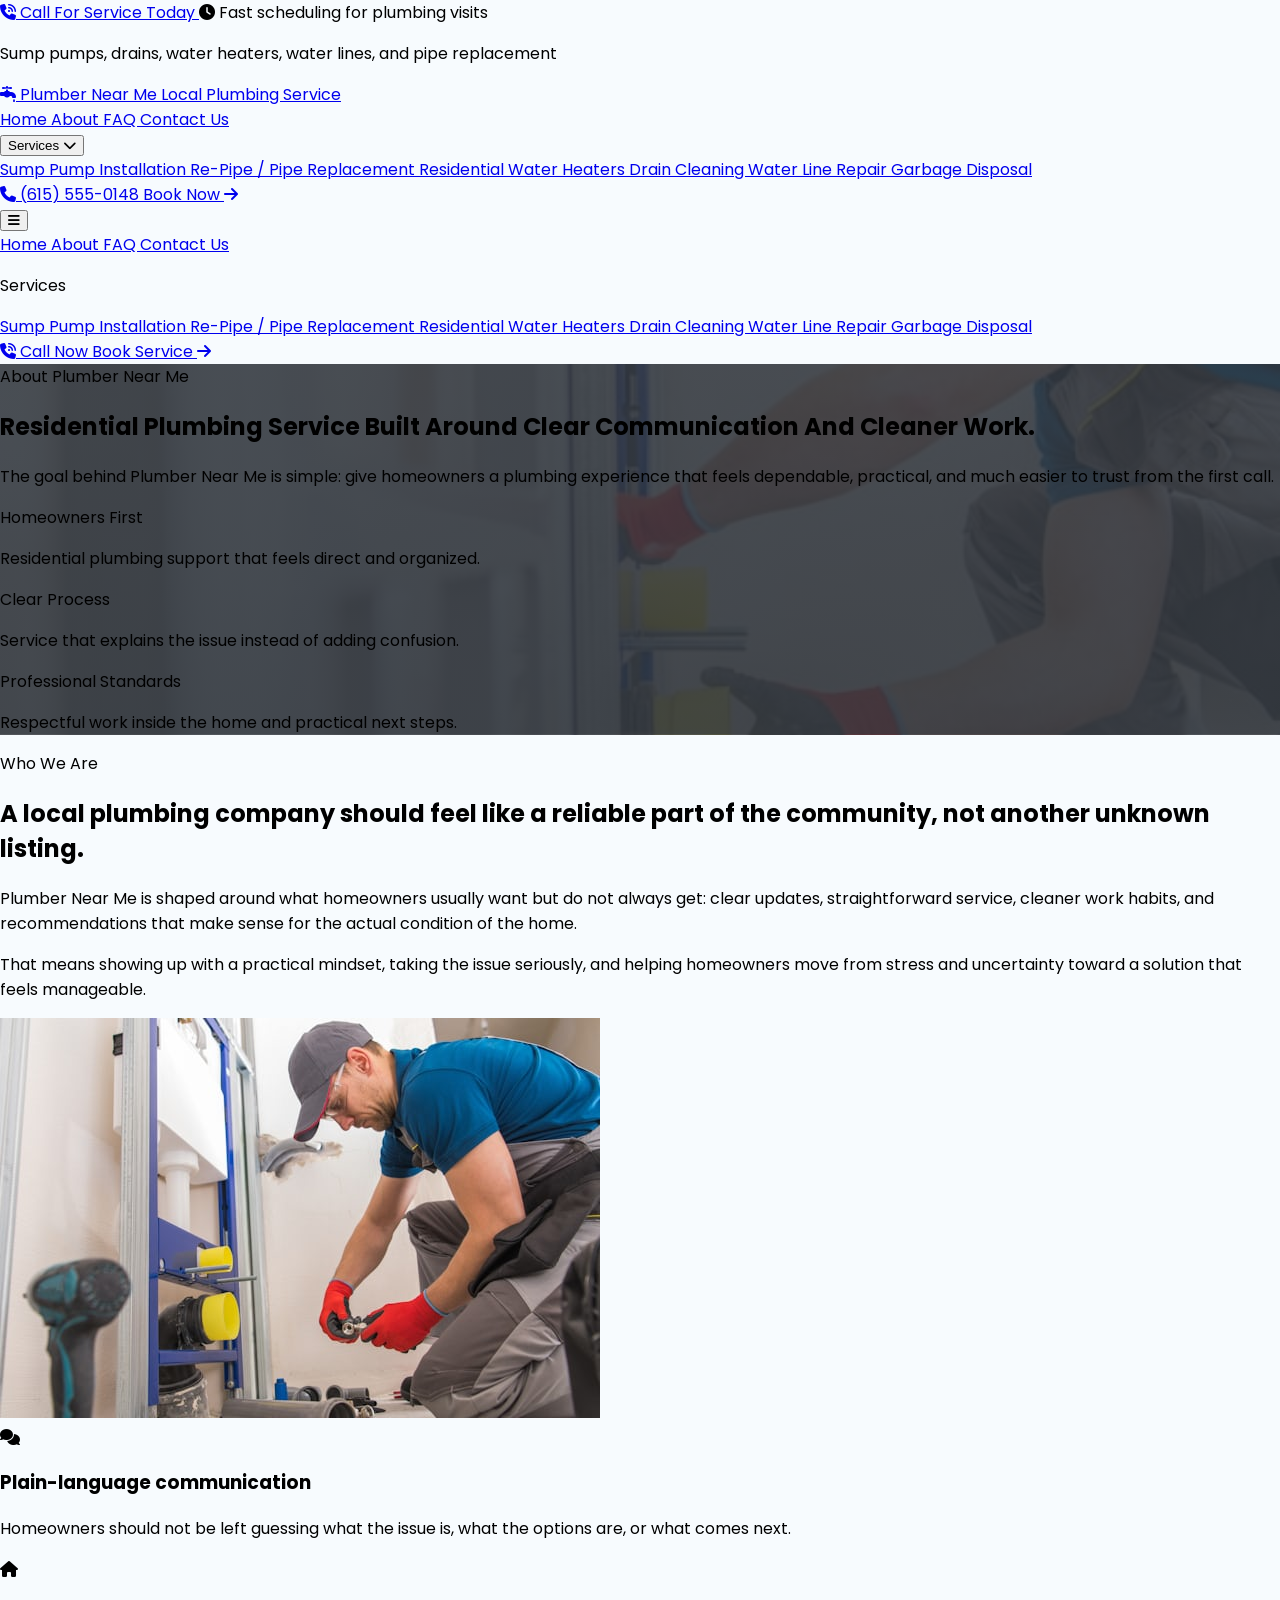
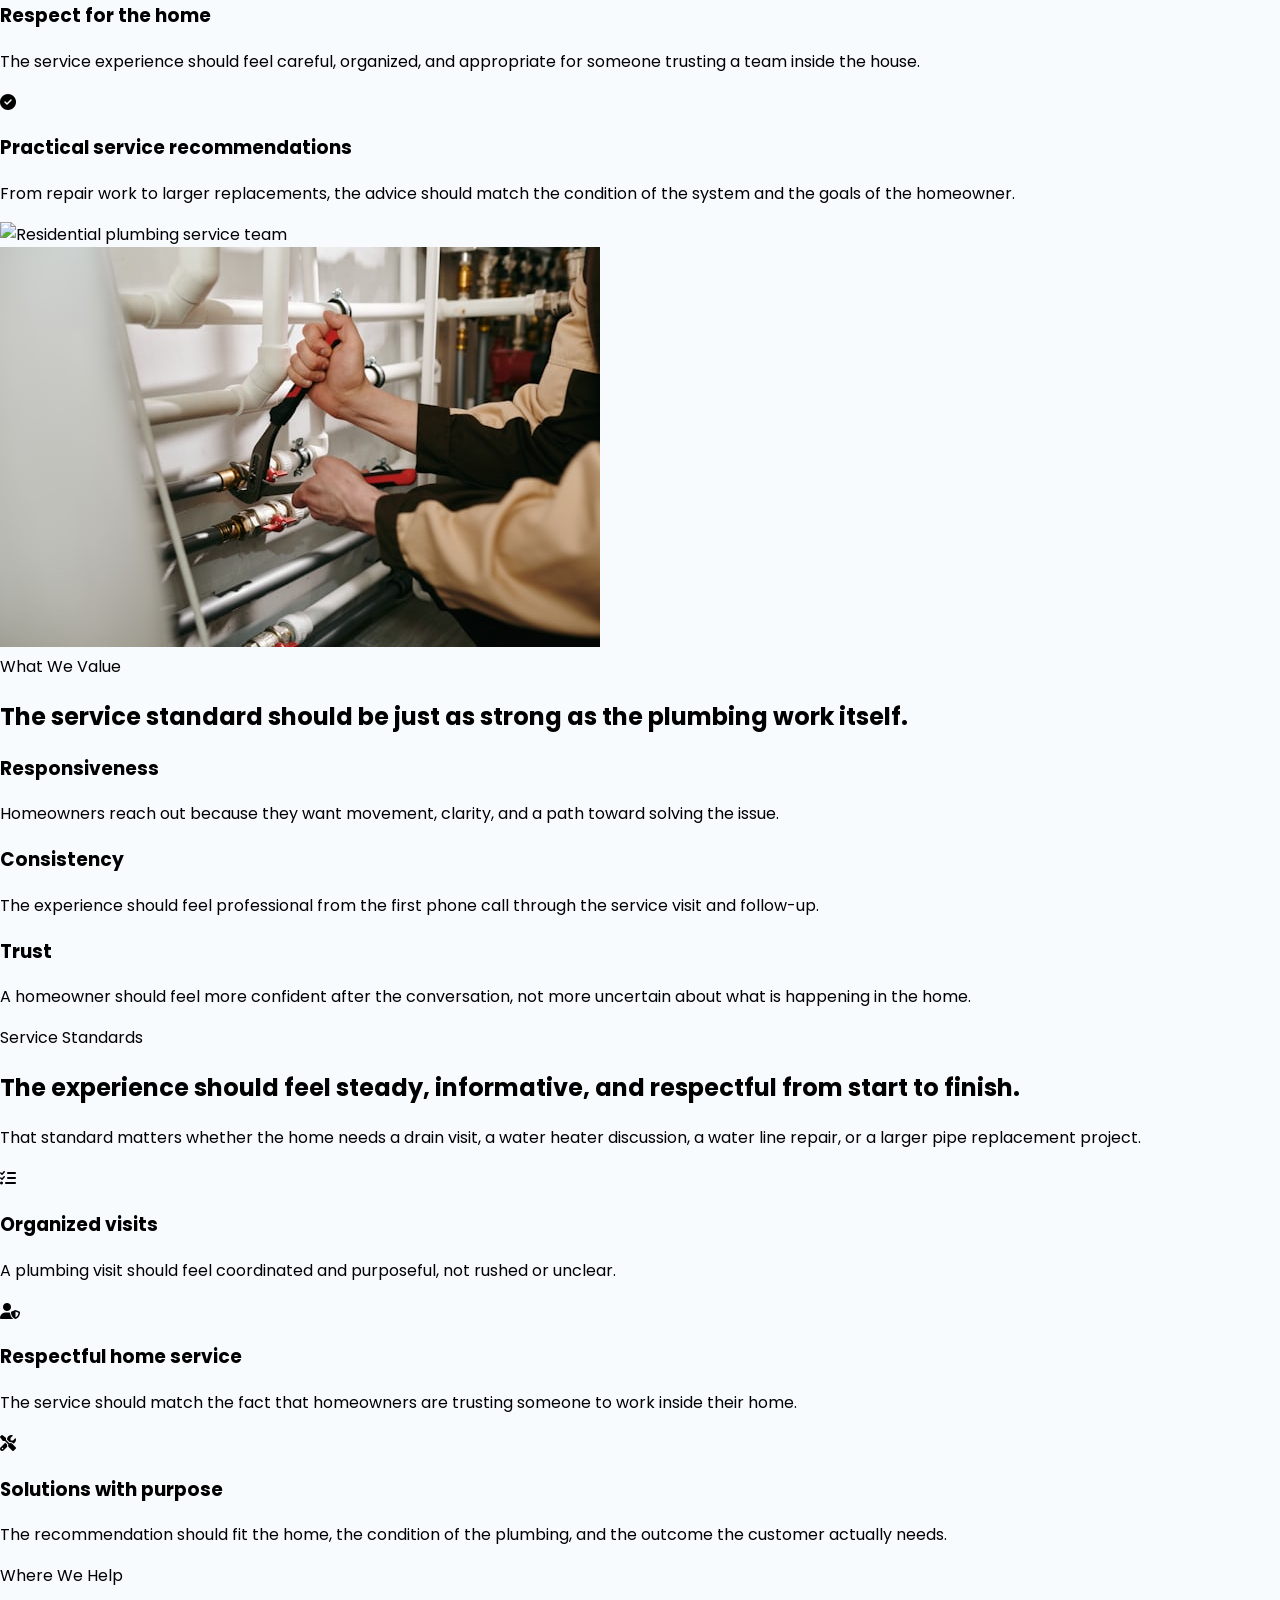
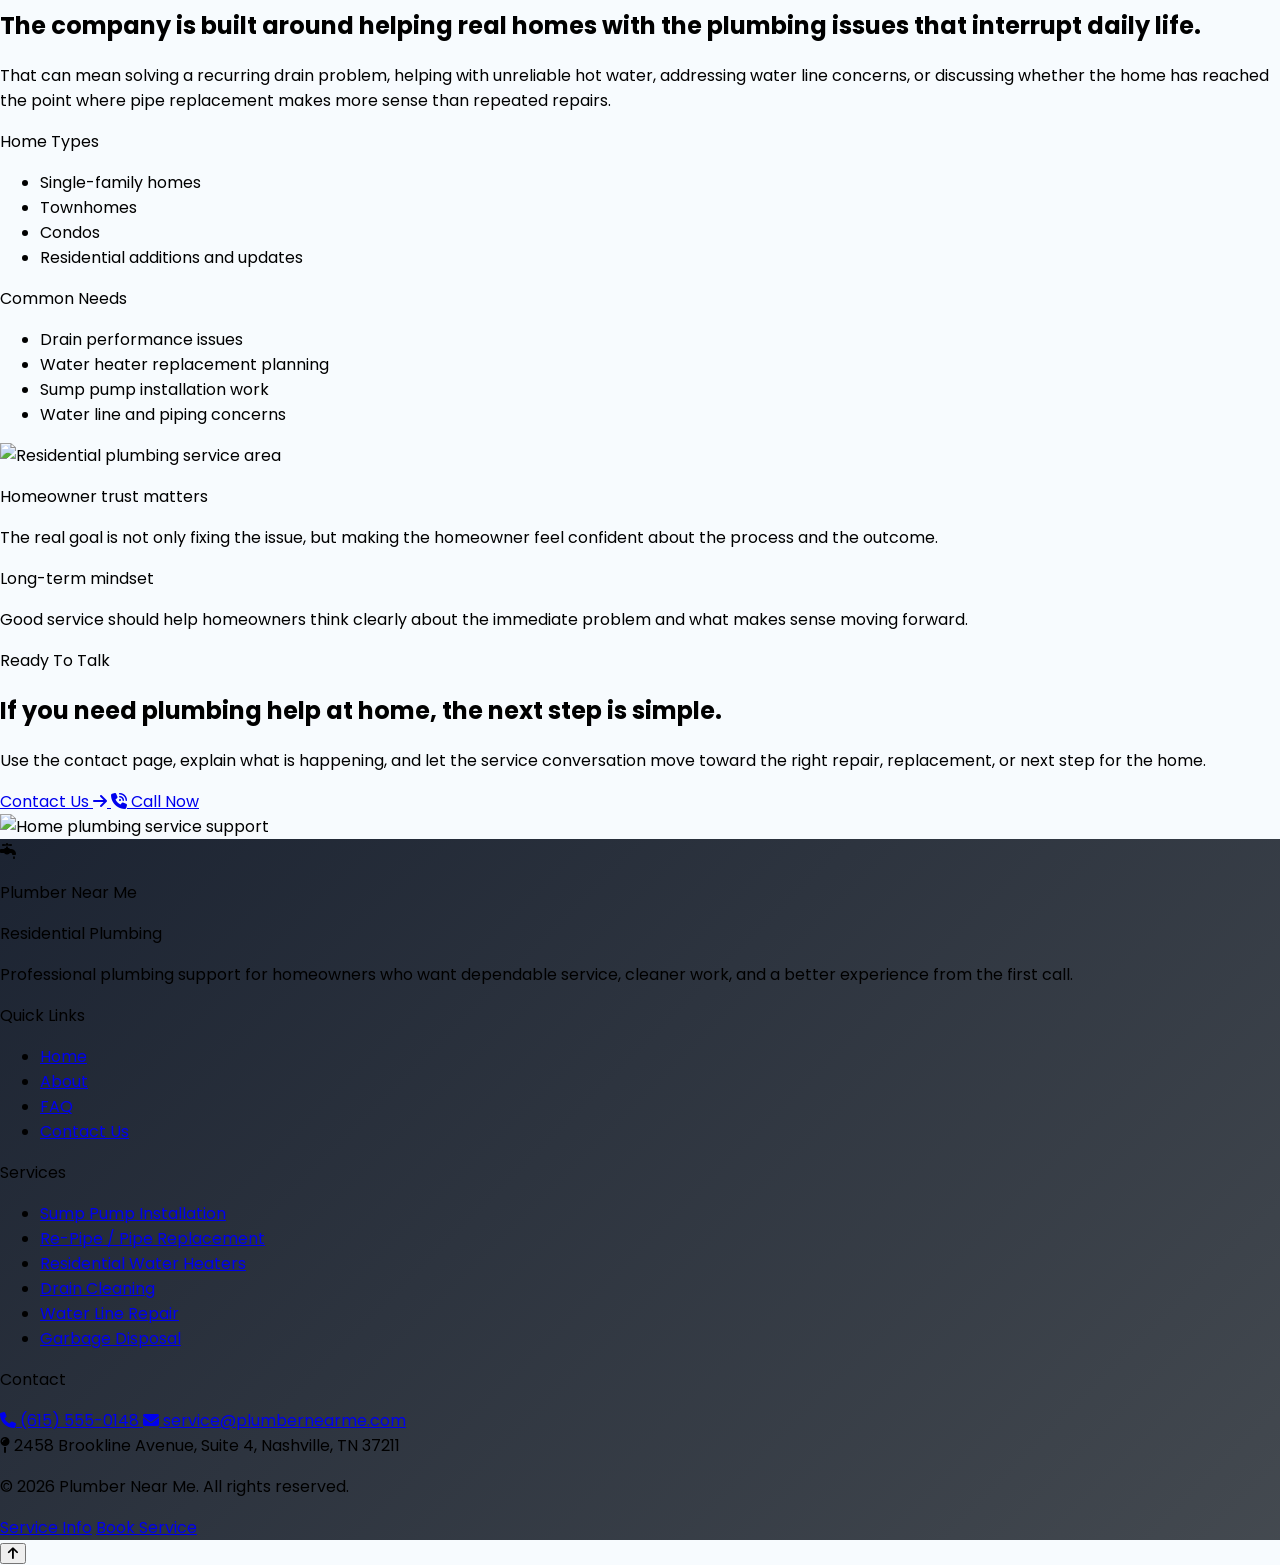
==== about.html @ 32850ab3 "blog add" ====
<!DOCTYPE html>
<html lang="en">

<head>
    <meta charset="UTF-8" />
    <meta http-equiv="X-UA-Compatible" content="IE=edge" />
    <meta name="viewport" content="width=device-width, initial-scale=1.0" />
    <title>About | Plumber Near Me</title>
    <meta name="description"
        content="Learn more about Plumber Near Me, the residential plumbing service focused on clear communication, clean work, and dependable help for homeowners." />
    <meta name="robots" content="index, follow" />
    <meta name="author" content="Plumber Near Me" />
    <meta name="theme-color" content="#42A5DC" />
    <meta name="apple-mobile-web-app-title" content="Plumber Near Me" />
    <meta property="og:locale" content="en_US" />
    <meta property="og:type" content="website" />
    <meta property="og:site_name" content="Plumber Near Me" />
    <meta property="og:title" content="About | Plumber Near Me" />
    <meta property="og:description"
        content="A residential plumbing company built around practical service, cleaner work, and a better customer experience for homeowners." />
    <meta name="twitter:card" content="summary" />
    <meta name="twitter:title" content="About | Plumber Near Me" />
    <meta name="twitter:description"
        content="A residential plumbing company built around practical service, cleaner work, and a better customer experience for homeowners." />

    <link rel="preconnect" href="https://fonts.googleapis.com" />
    <link rel="preconnect" href="https://fonts.gstatic.com" crossorigin />
    <link href="https://fonts.googleapis.com/css2?family=Poppins:wght@400;500;600;700;800&display=swap"
        rel="stylesheet" />
    <link rel="stylesheet" href="https://cdnjs.cloudflare.com/ajax/libs/font-awesome/6.7.2/css/all.min.css"
        integrity="sha512-Evv84Mr4kqVGRNSgIGL/F/aIDqQb7xQ2vcrdIwxfjThSH8CSR7PBEakCr51Ck+w+/U6swU2Im1vVX0SVk9ABhg=="
        crossorigin="anonymous" referrerpolicy="no-referrer" />
    <link rel="stylesheet" href="https://unpkg.com/aos@2.3.4/dist/aos.css" />
    <link rel="stylesheet" href="https://unpkg.com/lenis@1.3.1/dist/lenis.css" />
    <script src="https://cdn.jsdelivr.net/npm/@tailwindcss/browser@4"></script>
    <link rel="stylesheet" href="./docs/Style.css" />
</head>

<body data-page="about" class="bg-[#f7fbfe] text-slate-900 antialiased">
    <div id="navbar"></div>

    <main>
        <!-- Hero Section -->
        <section class="pt-36 text-white sm:pt-20"
            style="background-image: linear-gradient(rgba(48, 54, 61, 0.88), rgba(48, 54, 61, 0.9)), url('./docs/assets/img1.jpg'); background-size: cover; background-position: center;">
            <div class="mx-auto max-w-7xl px-4 pb-20 sm:px-6 lg:px-8 lg:pb-24">
                <div class="mx-auto max-w-5xl text-center">
                    <div data-aos="fade-up">
                        <span
                            class="inline-flex items-center gap-2 rounded-full border border-white/12 bg-white/8 px-4 py-2 text-xs font-semibold uppercase tracking-[0.22em] text-[#8fd0f1]">
                            About Plumber Near Me
                        </span>
                        <h1
                            class="mx-auto mt-6 max-w-4xl text-4xl font-semibold uppercase leading-tight text-white sm:text-5xl">
                            Residential Plumbing Service Built Around Clear Communication And Cleaner Work.
                        </h1>
                        <p class="mx-auto mt-6 max-w-3xl text-base leading-8 text-white/72 sm:text-lg">
                            The goal behind Plumber Near Me is simple: give homeowners a plumbing experience that feels
                            dependable, practical, and much easier to trust from the first call.
                        </p>
                    </div>

                    <div class="mt-10 grid gap-4 md:grid-cols-3" data-aos="zoom-in">
                        <div class="rounded-[1.8rem] border border-white/10 bg-white/[0.06] p-5 backdrop-blur-sm">
                            <p class="text-sm font-semibold uppercase tracking-[0.18em] text-[#8fd0f1]">Homeowners First
                            </p>
                            <p class="mt-3 text-lg font-semibold text-white">Residential plumbing support that feels
                                direct and organized.</p>
                        </div>
                        <div class="rounded-[1.8rem] border border-white/10 bg-white/[0.06] p-5 backdrop-blur-sm">
                            <p class="text-sm font-semibold uppercase tracking-[0.18em] text-[#8fd0f1]">Clear Process
                            </p>
                            <p class="mt-3 text-lg font-semibold text-white">Service that explains the issue instead of
                                adding confusion.</p>
                        </div>
                        <div class="rounded-[1.8rem] border border-white/10 bg-white/[0.06] p-5 backdrop-blur-sm">
                            <p class="text-sm font-semibold uppercase tracking-[0.18em] text-[#8fd0f1]">Professional
                                Standards</p>
                            <p class="mt-3 text-lg font-semibold text-white">Respectful work inside the home and
                                practical next steps.</p>
                        </div>
                    </div>
                </div>
            </div>
        </section>

        <!-- Story Section -->
        <section class="bg-white py-20 sm:py-24">
            <div class="mx-auto max-w-7xl px-4 sm:px-6 lg:px-8">
                <div class="grid gap-12 lg:grid-cols-[0.96fr_1.04fr] lg:items-start">
                    <div data-aos="fade-up">
                        <span
                            class="inline-flex items-center gap-2 rounded-full bg-[#42A5DC]/10 px-4 py-2 text-xs font-semibold uppercase tracking-[0.22em] text-[#1b78ab]">
                            Who We Are
                        </span>
                        <h2 class="mt-5 text-3xl font-semibold text-slate-900 sm:text-4xl">A local plumbing company
                            should feel like a reliable part of the community, not another unknown listing.</h2>
                        <p class="mt-5 text-base leading-8 text-slate-600">Plumber Near Me is shaped around what
                            homeowners usually want but do not always get: clear updates, straightforward service,
                            cleaner work habits, and recommendations that make sense for the actual condition of the
                            home.</p>
                        <p class="mt-5 text-base leading-8 text-slate-600">That means showing up with a practical
                            mindset, taking the issue seriously, and helping homeowners move from stress and uncertainty
                            toward a solution that feels manageable.</p>
                    </div>

                    <div data-aos="zoom-in"
                        class="overflow-hidden rounded-[2.2rem] border border-slate-200 bg-[#f2f8fc] p-3 shadow-[0_18px_40px_rgba(15,23,42,0.05)]">
                        <img src="./docs/assets/img2.jpg" alt="Plumbing service inside a home"
                            class="h-[22rem] w-full rounded-[1.7rem] object-cover sm:h-[30rem]" />
                    </div>
                </div>

                <div class="mt-8 grid gap-4 lg:grid-cols-3">
                    <div data-aos="fade-up"
                        class="rounded-[1.8rem] border border-slate-200 bg-[#fbfdff] p-6 shadow-sm shadow-slate-200/70">
                        <span
                            class="flex h-12 w-12 shrink-0 items-center justify-center rounded-2xl bg-[#42A5DC]/10 text-[#42A5DC]">
                            <i class="fa-solid fa-comments"></i>
                        </span>
                        <h3 class="mt-5 text-xl font-semibold text-slate-900">Plain-language communication</h3>
                        <p class="mt-3 text-sm leading-7 text-slate-600">Homeowners should not be left guessing what the
                            issue is, what the options are, or what comes next.</p>
                    </div>
                    <div data-aos="fade-up" data-aos-delay="80"
                        class="rounded-[1.8rem] border border-slate-200 bg-[#fbfdff] p-6 shadow-sm shadow-slate-200/70">
                        <span
                            class="flex h-12 w-12 shrink-0 items-center justify-center rounded-2xl bg-[#42A5DC]/10 text-[#42A5DC]">
                            <i class="fa-solid fa-house"></i>
                        </span>
                        <h3 class="mt-5 text-xl font-semibold text-slate-900">Respect for the home</h3>
                        <p class="mt-3 text-sm leading-7 text-slate-600">The service experience should feel careful,
                            organized, and appropriate for someone trusting a team inside the house.</p>
                    </div>
                    <div data-aos="fade-up" data-aos-delay="140"
                        class="rounded-[1.8rem] border border-slate-200 bg-[#fbfdff] p-6 shadow-sm shadow-slate-200/70">
                        <span
                            class="flex h-12 w-12 shrink-0 items-center justify-center rounded-2xl bg-[#42A5DC]/10 text-[#42A5DC]">
                            <i class="fa-solid fa-circle-check"></i>
                        </span>
                        <h3 class="mt-5 text-xl font-semibold text-slate-900">Practical service recommendations</h3>
                        <p class="mt-3 text-sm leading-7 text-slate-600">From repair work to larger replacements, the
                            advice should match the condition of the system and the goals of the homeowner.</p>
                    </div>
                </div>
            </div>
        </section>

        <!-- Values Section -->
        <section class="bg-[#f7fbfe] py-20 sm:py-24">
            <div class="mx-auto max-w-7xl px-4 sm:px-6 lg:px-8">
                <div class="grid gap-10 lg:grid-cols-[1.04fr_0.96fr] lg:items-start">
                    <div data-aos="zoom-in" class="grid gap-4 sm:grid-cols-2 items-start">
                        <div
                            class="overflow-hidden rounded-[2rem] border border-slate-200 bg-white p-3 shadow-sm shadow-slate-200/70">
                            <img src="https://images.unsplash.com/photo-1676210133055-eab6ef033ce3?q=80&w=741&auto=format&fit=crop&ixlib=rb-4.1.0&ixid=M3wxMjA3fDB8MHxwaG90by1wYWdlfHx8fGVufDB8fHx8fA%3D%3D" alt="Residential plumbing service team"
                                class="h-[35rem] w-full rounded-[1.5rem] object-cover" />
                        </div>
                        <div
                            class="overflow-hidden rounded-[2rem] border border-slate-200 bg-white p-3 shadow-sm shadow-slate-200/70 sm:mt-12">
                            <img src="./docs/assets/img4.jpg" alt="Plumbing work details"
                                class="h-[35rem] w-full rounded-[1.5rem] object-cover" />
                        </div>
                    </div>

                    <div data-aos="fade-up">
                        <span
                            class="inline-flex items-center gap-2 rounded-full bg-[#42A5DC]/10 px-4 py-2 text-xs font-semibold uppercase tracking-[0.22em] text-[#1b78ab]">
                            What We Value
                        </span>
                        <h2 class="mt-5 text-3xl font-semibold text-slate-900 sm:text-4xl">The service standard should
                            be just as strong as the plumbing work itself.</h2>
                        <div class="mt-8 grid gap-4">
                            <div
                                class="rounded-[1.8rem] border border-slate-200 bg-white p-6 shadow-sm shadow-slate-200/70">
                                <h3 class="text-xl font-semibold text-slate-900">Responsiveness</h3>
                                <p class="mt-3 text-sm leading-7 text-slate-600">Homeowners reach out because they want
                                    movement, clarity, and a path toward solving the issue.</p>
                            </div>
                            <div
                                class="rounded-[1.8rem] border border-slate-200 bg-white p-6 shadow-sm shadow-slate-200/70">
                                <h3 class="text-xl font-semibold text-slate-900">Consistency</h3>
                                <p class="mt-3 text-sm leading-7 text-slate-600">The experience should feel professional
                                    from the first phone call through the service visit and follow-up.</p>
                            </div>
                            <div
                                class="rounded-[1.8rem] border border-slate-200 bg-white p-6 shadow-sm shadow-slate-200/70">
                                <h3 class="text-xl font-semibold text-slate-900">Trust</h3>
                                <p class="mt-3 text-sm leading-7 text-slate-600">A homeowner should feel more confident
                                    after the conversation, not more uncertain about what is happening in the home.</p>
                            </div>
                        </div>
                    </div>
                </div>
            </div>
        </section>
        <!-- Standards Section -->
        <section class="bg-[#30363d] py-20 text-white sm:py-24">
            <div class="mx-auto max-w-7xl px-4 sm:px-6 lg:px-8">
                <div class="max-w-3xl" data-aos="fade-up">
                    <span
                        class="inline-flex items-center gap-2 rounded-full border border-white/12 bg-white/8 px-4 py-2 text-xs font-semibold uppercase tracking-[0.22em] text-[#8fd0f1]">
                        Service Standards
                    </span>
                    <h2 class="mt-5 text-3xl font-semibold sm:text-4xl">The experience should feel steady, informative,
                        and respectful from start to finish.</h2>
                    <p class="mt-5 text-base leading-8 text-white/72">That standard matters whether the home needs a
                        drain visit, a water heater discussion, a water line repair, or a larger pipe replacement
                        project.</p>
                </div>

                <div class="mt-12 grid gap-6 lg:grid-cols-3">
                    <div data-aos="zoom-in"
                        class="rounded-[2rem] border border-white/10 bg-white/[0.06] p-7 backdrop-blur-sm">
                        <span
                            class="inline-flex h-14 w-14 shrink-0 items-center justify-center rounded-2xl bg-[#42A5DC] text-xl text-white">
                            <i class="fa-solid fa-list-check"></i>
                        </span>
                        <h3 class="mt-6 text-2xl font-semibold">Organized visits</h3>
                        <p class="mt-3 text-sm leading-7 text-white/72">A plumbing visit should feel coordinated and
                            purposeful, not rushed or unclear.</p>
                    </div>
                    <div data-aos="zoom-in" data-aos-delay="90"
                        class="rounded-[2rem] border border-white/10 bg-white/[0.06] p-7 backdrop-blur-sm">
                        <span
                            class="inline-flex h-14 w-14 shrink-0 items-center justify-center rounded-2xl bg-[#42A5DC] text-xl text-white">
                            <i class="fa-solid fa-user-shield"></i>
                        </span>
                        <h3 class="mt-6 text-2xl font-semibold">Respectful home service</h3>
                        <p class="mt-3 text-sm leading-7 text-white/72">The service should match the fact that
                            homeowners are trusting someone to work inside their home.</p>
                    </div>
                    <div data-aos="zoom-in" data-aos-delay="160"
                        class="rounded-[2rem] border border-white/10 bg-white/[0.06] p-7 backdrop-blur-sm">
                        <span
                            class="inline-flex h-14 w-14 shrink-0 items-center justify-center rounded-2xl bg-[#42A5DC] text-xl text-white">
                            <i class="fa-solid fa-screwdriver-wrench"></i>
                        </span>
                        <h3 class="mt-6 text-2xl font-semibold">Solutions with purpose</h3>
                        <p class="mt-3 text-sm leading-7 text-white/72">The recommendation should fit the home, the
                            condition of the plumbing, and the outcome the customer actually needs.</p>
                    </div>
                </div>
            </div>
        </section>

        <!-- Coverage Section -->
        <section class="bg-white py-20 sm:py-24">
            <div class="mx-auto max-w-7xl px-4 sm:px-6 lg:px-8">
                <div class="grid gap-12 lg:grid-cols-[0.98fr_1.02fr] lg:items-start">
                    <div data-aos="fade-up">
                        <span
                            class="inline-flex items-center gap-2 rounded-full bg-[#42A5DC]/10 px-4 py-2 text-xs font-semibold uppercase tracking-[0.22em] text-[#1b78ab]">
                            Where We Help
                        </span>
                        <h2 class="mt-5 text-3xl font-semibold text-slate-900 sm:text-4xl">The company is built around
                            helping real homes with the plumbing issues that interrupt daily life.</h2>
                        <p class="mt-5 text-base leading-8 text-slate-600">That can mean solving a recurring drain
                            problem, helping with unreliable hot water, addressing water line concerns, or discussing
                            whether the home has reached the point where pipe replacement makes more sense than repeated
                            repairs.</p>
                        <div class="mt-8 grid gap-4 sm:grid-cols-2">
                            <div
                                class="rounded-[1.8rem] border border-slate-200 bg-[#fbfdff] p-6 shadow-sm shadow-slate-200/70">
                                <p class="text-sm font-semibold uppercase tracking-[0.18em] text-slate-500">Home Types
                                </p>
                                <ul class="mt-4 space-y-3 text-sm leading-7 text-slate-600">
                                    <li>Single-family homes</li>
                                    <li>Townhomes</li>
                                    <li>Condos</li>
                                    <li>Residential additions and updates</li>
                                </ul>
                            </div>
                            <div
                                class="rounded-[1.8rem] border border-slate-200 bg-[#fbfdff] p-6 shadow-sm shadow-slate-200/70">
                                <p class="text-sm font-semibold uppercase tracking-[0.18em] text-slate-500">Common Needs
                                </p>
                                <ul class="mt-4 space-y-3 text-sm leading-7 text-slate-600">
                                    <li>Drain performance issues</li>
                                    <li>Water heater replacement planning</li>
                                    <li>Sump pump installation work</li>
                                    <li>Water line and piping concerns</li>
                                </ul>
                            </div>
                        </div>
                    </div>

                    <div class="grid gap-4" data-aos="zoom-in">
                        <div
                            class="overflow-hidden rounded-[2.2rem] border border-slate-200 bg-[#f2f8fc] p-3 shadow-[0_18px_40px_rgba(15,23,42,0.05)]">
                            <img src="https://images.unsplash.com/photo-1676210134190-3f2c0d5cf58d?q=80&w=1074&auto=format&fit=crop&ixlib=rb-4.1.0&ixid=M3wxMjA3fDB8MHxwaG90by1wYWdlfHx8fGVufDB8fHx8fA%3D%3D" alt="Residential plumbing service area"
                                class="h-[22rem] w-full rounded-[1.7rem] object-cover sm:h-[28rem]" />
                        </div>
                        <div class="grid gap-4 sm:grid-cols-2">
                            <div
                                class="rounded-[1.8rem] border border-slate-200 bg-white p-6 shadow-sm shadow-slate-200/70">
                                <p class="text-xl font-semibold text-slate-900">Homeowner trust matters</p>
                                <p class="mt-3 text-sm leading-7 text-slate-600">The real goal is not only fixing the
                                    issue, but making the homeowner feel confident about the process and the outcome.
                                </p>
                            </div>
                            <div
                                class="rounded-[1.8rem] border border-slate-200 bg-white p-6 shadow-sm shadow-slate-200/70">
                                <p class="text-xl font-semibold text-slate-900">Long-term mindset</p>
                                <p class="mt-3 text-sm leading-7 text-slate-600">Good service should help homeowners
                                    think clearly about the immediate problem and what makes sense moving forward.</p>
                            </div>
                        </div>
                    </div>
                </div>
            </div>
        </section>

        <!-- Closing CTA Section -->
        <section class="bg-[#f4f9fc] py-20 sm:py-24">
            <div class="mx-auto max-w-7xl px-4 sm:px-6 lg:px-8">
                <div
                    class="grid gap-8 rounded-[2.2rem] border border-slate-200 bg-white p-8 shadow-[0_18px_40px_rgba(15,23,42,0.05)] sm:p-10 lg:grid-cols-[0.98fr_1.02fr] lg:items-center">
                    <div data-aos="fade-up">
                        <span
                            class="inline-flex items-center gap-2 rounded-full bg-[#42A5DC]/10 px-4 py-2 text-xs font-semibold uppercase tracking-[0.22em] text-[#1b78ab]">
                            Ready To Talk
                        </span>
                        <h2 class="mt-5 text-3xl font-semibold text-slate-900 sm:text-4xl">If you need plumbing help at
                            home, the next step is simple.</h2>
                        <p class="mt-5 text-base leading-8 text-slate-600">Use the contact page, explain what is
                            happening, and let the service conversation move toward the right repair, replacement, or
                            next step for the home.</p>
                        <div class="mt-8 flex flex-col gap-4 sm:flex-row">
                            <a href="./contact-us.html"
                                class="inline-flex items-center justify-center gap-3 rounded-full bg-[#42A5DC] px-7 py-4 text-sm font-semibold uppercase tracking-[0.16em] text-white transition hover:bg-[#3696cb]">
                                Contact Us
                                <i class="fa-solid fa-arrow-right text-xs"></i>
                            </a>
                            <a href="tel:6155550148"
                                class="inline-flex items-center justify-center gap-3 rounded-full border border-slate-200 bg-[#fbfdff] px-7 py-4 text-sm font-semibold uppercase tracking-[0.16em] text-slate-700 transition hover:border-[#42A5DC]/35 hover:text-slate-900">
                                <i class="fa-solid fa-phone-volume text-[#42A5DC]"></i>
                                Call Now
                            </a>
                        </div>
                    </div>
                    <div data-aos="zoom-in"
                        class="overflow-hidden rounded-[2rem] border border-slate-200 bg-[#fbfdff] p-3 shadow-sm shadow-slate-200/70">
                        <img src="https://images.unsplash.com/photo-1620653713380-7a34b773fef8?q=80&w=945&auto=format&fit=crop&ixlib=rb-4.1.0&ixid=M3wxMjA3fDB8MHxwaG90by1wYWdlfHx8fGVufDB8fHx8fA%3D%3D" alt="Home plumbing service support"
                            class="h-[18rem] w-full rounded-[1.5rem] object-cover sm:h-[22rem]" />
                    </div>
                </div>
            </div>
        </section>
    </main>

    <div id="footer"></div>

    <button id="toTopBtn" type="button"
        class="pointer-events-none fixed bottom-5 right-5 z-40 inline-flex h-12 w-12 items-center justify-center rounded-full bg-[#42A5DC] text-white opacity-0 translate-y-4 shadow-lg shadow-[#42A5DC]/30"
        aria-label="Back to top">
        <i class="fa-solid fa-arrow-up"></i>
    </button>

    <script src="https://unpkg.com/aos@2.3.4/dist/aos.js"></script>
    <script src="https://unpkg.com/lenis@1.3.1/dist/lenis.min.js"></script>
    <script src="./docs/javascript/global.js"></script>
    <script src="./docs/javascript/Navbar.js"></script>
    <script src="./docs/javascript/Footer.js"></script>
</body>

</html>
---- docs/Style.css ----
* {
    box-sizing: border-box;
    outline: none;
}

html {
    scroll-behavior: smooth;
}

body {
    margin: 0;
    font-family: "Poppins", sans-serif;
    background: #f7fbfe;
}

body.is-loading {
    overflow: hidden;
}

img,
button,
a,
video {
    user-select: none;
}

.font-display {
    font-family: "Poppins", sans-serif;
}

.page-spacer {
    min-height: 60vh;
}

.site-header {
    transition: background-color 240ms ease, box-shadow 240ms ease, border-color 240ms ease;
}

.site-header.is-scrolled {
    background: rgba(255, 255, 255, 0.96);
    box-shadow: 0 16px 40px rgba(15, 23, 42, 0.08);
    border-color: rgba(226, 232, 240, 0.95);
}

.plumber-hero {
    position: relative;
    overflow: hidden;
}

.plumber-hero__video {
    position: absolute;
    inset: 0;
    width: 100%;
    height: 100%;
    object-fit: cover;
}

.plumber-hero__shade {
    position: absolute;
    inset: 0;
    background:
        linear-gradient(90deg, rgba(15, 23, 32, 0.88) 0%, rgba(15, 23, 32, 0.74) 45%, rgba(15, 23, 32, 0.58) 100%),
        radial-gradient(circle at top right, rgba(66, 165, 220, 0.28), transparent 28%);
}

.plumber-hero__grid {
    position: absolute;
    inset: 0;
    background-image:
        linear-gradient(rgba(255, 255, 255, 0.06) 1px, transparent 1px),
        linear-gradient(90deg, rgba(255, 255, 255, 0.06) 1px, transparent 1px);
    background-size: 36px 36px;
    opacity: 0.35;
}

.plumber-hero__panel {
    position: relative;
    background: linear-gradient(160deg, rgba(66, 165, 220, 0.18), rgba(255, 255, 255, 0.05));
    box-shadow: 0 24px 80px rgba(2, 6, 23, 0.35);
}

.plumber-hero__panel::before {
    content: "";
    position: absolute;
    inset: 1rem;
    border-radius: 1.4rem;
    border: 1px solid rgba(255, 255, 255, 0.14);
    pointer-events: none;
}

.hero-frame {
    position: relative;
    background: linear-gradient(160deg, rgba(66, 165, 220, 0.16), rgba(255, 255, 255, 0.03));
    box-shadow: 0 24px 80px rgba(2, 6, 23, 0.35);
}

.hero-frame::before {
    content: "";
    position: absolute;
    inset: 1rem;
    border-radius: 1.4rem;
    border: 1px solid rgba(66, 165, 220, 0.18);
    pointer-events: none;
}

input:user-invalid {
    border: 1.5px solid rgba(255, 0, 0, 0.35);
}

.faq-item .faq-panel {
    height: 0;
    overflow: hidden;
}

.faq-item .faq-panel-inner {
    overflow: hidden;
}

.site-loader {
    position: fixed;
    inset: 0;
    z-index: 120;
    display: flex;
    align-items: center;
    justify-content: center;
    padding: 1.5rem;
    background:
        radial-gradient(circle at top, rgba(66, 165, 220, 0.95), rgba(15, 23, 32, 0.98) 62%);
    transition: opacity 420ms ease, visibility 420ms ease;
}

.site-loader.is-hidden {
    opacity: 0;
    visibility: hidden;
    pointer-events: none;
}

.site-loader__panel {
    width: min(100%, 24rem);
    padding: 2rem 1.5rem;
    border: 1px solid rgba(255, 255, 255, 0.12);
    border-radius: 1.75rem;
    background: rgba(2, 6, 23, 0.48);
    box-shadow: 0 28px 80px rgba(2, 6, 23, 0.38);
    text-align: center;
    backdrop-filter: blur(14px);
}

.site-loader__mark {
    position: relative;
    display: inline-flex;
    align-items: center;
    justify-content: center;
    width: 4.75rem;
    height: 4.75rem;
    border-radius: 999px;
    background: rgba(66, 165, 220, 0.82);
    color: #ffffff;
    font-size: 1.1rem;
}

.site-loader__ring {
    position: absolute;
    inset: -0.55rem;
    border: 1.5px solid rgba(255, 255, 255, 0.18);
    border-top-color: #ffffff;
    border-radius: inherit;
    animation: site-loader-spin 1s linear infinite;
}

.site-loader__eyebrow {
    margin: 1.5rem 0 0;
    color: #d8eefb;
    font-size: 0.72rem;
    font-weight: 700;
    letter-spacing: 0.32em;
    text-transform: uppercase;
}

.site-loader__title {
    margin: 0.9rem 0 0;
    color: #fff;
    font-family: "Poppins", sans-serif;
    font-size: clamp(2rem, 4vw, 2.6rem);
    font-weight: 700;
    line-height: 0.95;
    text-transform: uppercase;
}

.site-loader__text {
    margin: 0.85rem 0 0;
    color: rgba(226, 232, 240, 0.9);
    font-size: 0.95rem;
    line-height: 1.7;
}

@keyframes site-loader-spin {
    to {
        transform: rotate(360deg);
    }
}

@media (max-width: 1023px) {
    .page-spacer {
        min-height: 50vh;
    }
}
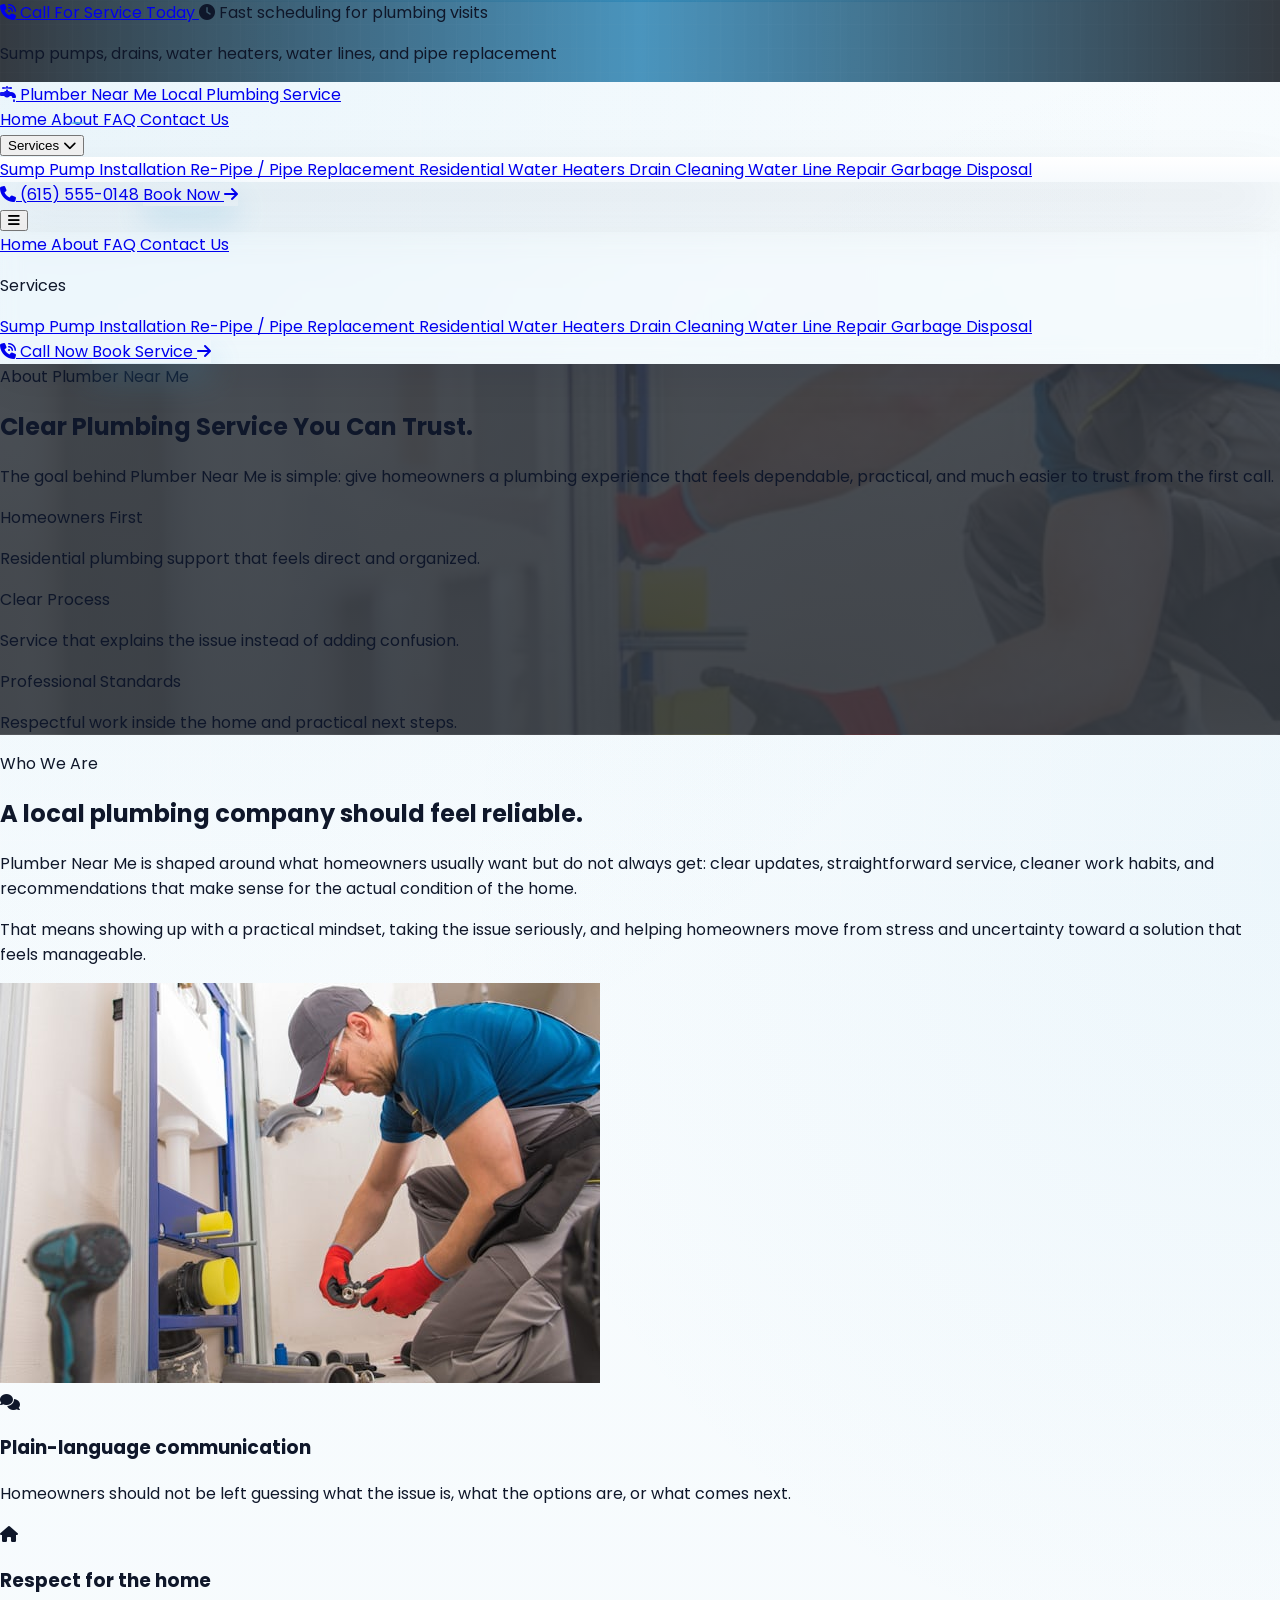
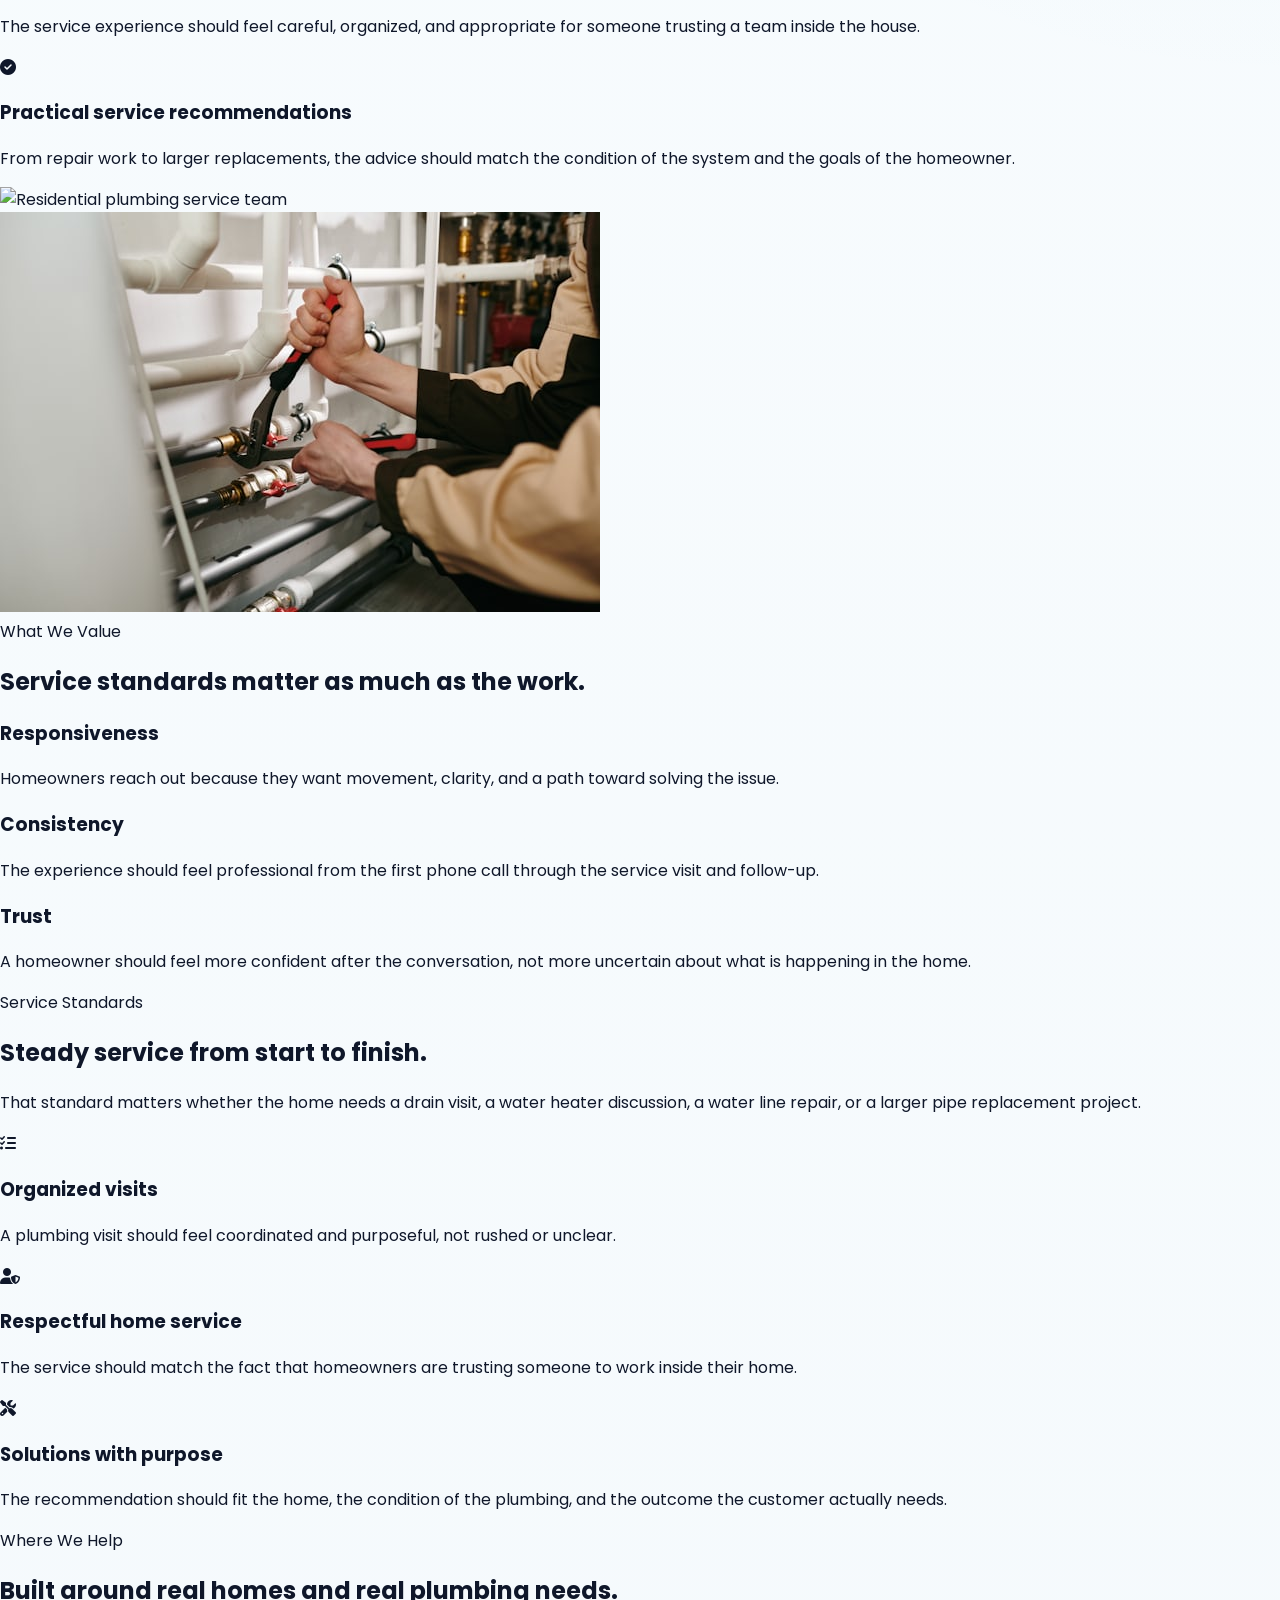
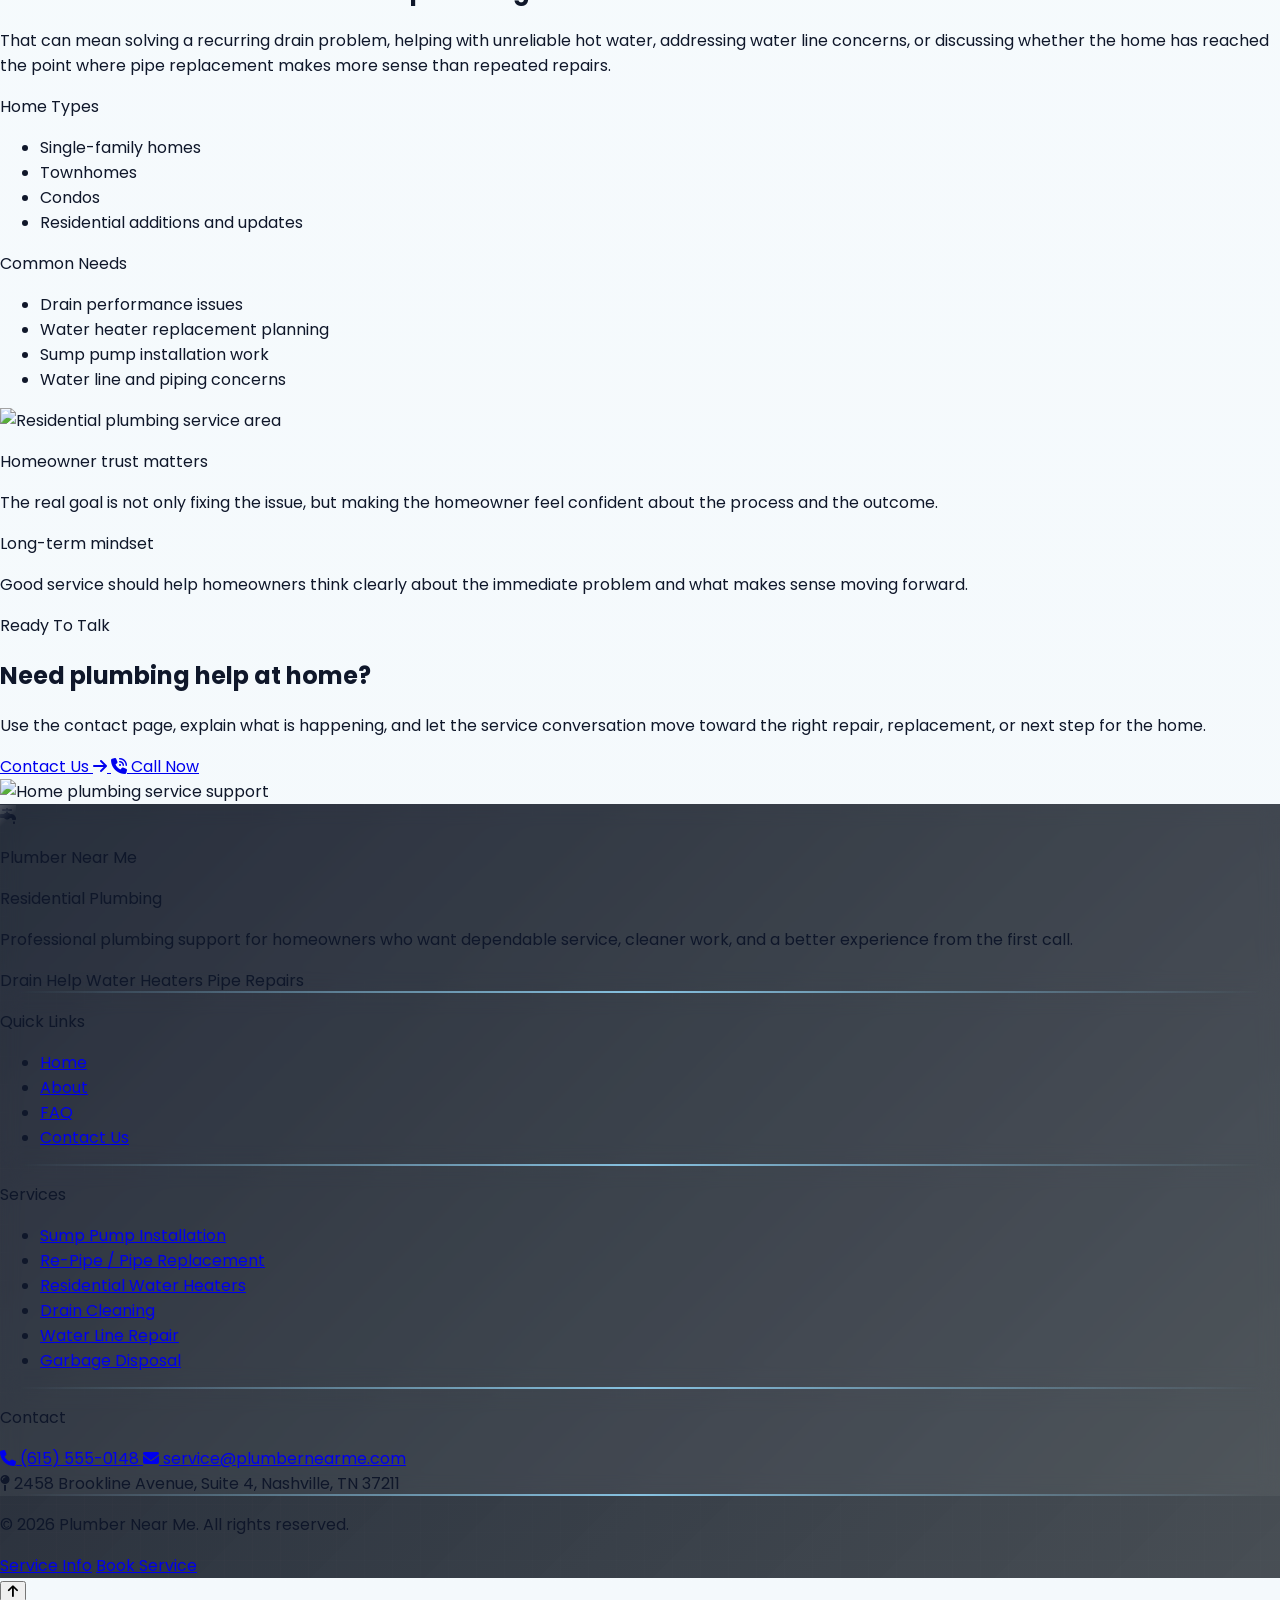
==== commit fa54b89f: "blog add" ====
--- a/about.html
+++ b/about.html
@@ -36,12 +36,28 @@
     <link rel="stylesheet" href="./docs/Style.css" />
 </head>
 
-<body data-page="about" class="bg-[#f7fbfe] text-slate-900 antialiased">
+<body data-page="about" class="bg-[#f7fbfe] text-slate-900 antialiased is-loading">
+    <div id="siteLoader" class="site-loader">
+        <div class="site-loader__panel">
+            <div class="site-loader__mark" aria-hidden="true">
+                <span class="site-loader__ring"></span>
+                <span class="site-loader__ring site-loader__ring--delay"></span>
+                <span class="site-loader__core"><i class="fa-solid fa-faucet-drip"></i></span>
+            </div>
+            <p class="site-loader__eyebrow">Local Plumbing Service</p>
+            <h2 class="site-loader__title">Plumber Near Me</h2>
+            <p class="site-loader__text">Preparing a cleaner, faster service experience for your visit.</p>
+            <div class="site-loader__progress" aria-hidden="true">
+                <span class="site-loader__progress-bar"></span>
+            </div>
+            <p class="site-loader__note">Loading residential plumbing support</p>
+        </div>
+    </div>
     <div id="navbar"></div>
 
     <main>
         <!-- Hero Section -->
-        <section class="pt-36 text-white sm:pt-20"
+        <section class="pt-16 text-white sm:pt-20"
             style="background-image: linear-gradient(rgba(48, 54, 61, 0.88), rgba(48, 54, 61, 0.9)), url('./docs/assets/img1.jpg'); background-size: cover; background-position: center;">
             <div class="mx-auto max-w-7xl px-4 pb-20 sm:px-6 lg:px-8 lg:pb-24">
                 <div class="mx-auto max-w-5xl text-center">
@@ -51,8 +67,8 @@
                             About Plumber Near Me
                         </span>
                         <h1
-                            class="mx-auto mt-6 max-w-4xl text-4xl font-semibold uppercase leading-tight text-white sm:text-5xl">
-                            Residential Plumbing Service Built Around Clear Communication And Cleaner Work.
+                            class="mx-auto mt-6 max-w-2xl text-4xl font-semibold uppercase leading-tight text-white sm:text-5xl">
+                            Clear Plumbing Service You Can Trust.
                         </h1>
                         <p class="mx-auto mt-6 max-w-3xl text-base leading-8 text-white/72 sm:text-lg">
                             The goal behind Plumber Near Me is simple: give homeowners a plumbing experience that feels
@@ -93,8 +109,7 @@
                             class="inline-flex items-center gap-2 rounded-full bg-[#42A5DC]/10 px-4 py-2 text-xs font-semibold uppercase tracking-[0.22em] text-[#1b78ab]">
                             Who We Are
                         </span>
-                        <h2 class="mt-5 text-3xl font-semibold text-slate-900 sm:text-4xl">A local plumbing company
-                            should feel like a reliable part of the community, not another unknown listing.</h2>
+                        <h2 class="mt-5 text-2xl font-semibold text-slate-900 sm:text-4xl">A local plumbing company should feel reliable.</h2>
                         <p class="mt-5 text-base leading-8 text-slate-600">Plumber Near Me is shaped around what
                             homeowners usually want but do not always get: clear updates, straightforward service,
                             cleaner work habits, and recommendations that make sense for the actual condition of the
@@ -168,8 +183,7 @@
                             class="inline-flex items-center gap-2 rounded-full bg-[#42A5DC]/10 px-4 py-2 text-xs font-semibold uppercase tracking-[0.22em] text-[#1b78ab]">
                             What We Value
                         </span>
-                        <h2 class="mt-5 text-3xl font-semibold text-slate-900 sm:text-4xl">The service standard should
-                            be just as strong as the plumbing work itself.</h2>
+                        <h2 class="mt-5 text-2xl font-semibold text-slate-900 sm:text-4xl">Service standards matter as much as the work.</h2>
                         <div class="mt-8 grid gap-4">
                             <div
                                 class="rounded-[1.8rem] border border-slate-200 bg-white p-6 shadow-sm shadow-slate-200/70">
@@ -202,8 +216,7 @@
                         class="inline-flex items-center gap-2 rounded-full border border-white/12 bg-white/8 px-4 py-2 text-xs font-semibold uppercase tracking-[0.22em] text-[#8fd0f1]">
                         Service Standards
                     </span>
-                    <h2 class="mt-5 text-3xl font-semibold sm:text-4xl">The experience should feel steady, informative,
-                        and respectful from start to finish.</h2>
+                    <h2 class="mt-5 text-2xl font-semibold sm:text-4xl">Steady service from start to finish.</h2>
                     <p class="mt-5 text-base leading-8 text-white/72">That standard matters whether the home needs a
                         drain visit, a water heater discussion, a water line repair, or a larger pipe replacement
                         project.</p>
@@ -253,8 +266,7 @@
                             class="inline-flex items-center gap-2 rounded-full bg-[#42A5DC]/10 px-4 py-2 text-xs font-semibold uppercase tracking-[0.22em] text-[#1b78ab]">
                             Where We Help
                         </span>
-                        <h2 class="mt-5 text-3xl font-semibold text-slate-900 sm:text-4xl">The company is built around
-                            helping real homes with the plumbing issues that interrupt daily life.</h2>
+                        <h2 class="mt-5 text-2xl font-semibold text-slate-900 sm:text-4xl">Built around real homes and real plumbing needs.</h2>
                         <p class="mt-5 text-base leading-8 text-slate-600">That can mean solving a recurring drain
                             problem, helping with unreliable hot water, addressing water line concerns, or discussing
                             whether the home has reached the point where pipe replacement makes more sense than repeated
@@ -321,8 +333,7 @@
                             class="inline-flex items-center gap-2 rounded-full bg-[#42A5DC]/10 px-4 py-2 text-xs font-semibold uppercase tracking-[0.22em] text-[#1b78ab]">
                             Ready To Talk
                         </span>
-                        <h2 class="mt-5 text-3xl font-semibold text-slate-900 sm:text-4xl">If you need plumbing help at
-                            home, the next step is simple.</h2>
+                        <h2 class="mt-5 text-2xl font-semibold text-slate-900 sm:text-4xl">Need plumbing help at home?</h2>
                         <p class="mt-5 text-base leading-8 text-slate-600">Use the contact page, explain what is
                             happening, and let the service conversation move toward the right repair, replacement, or
                             next step for the home.</p>
@@ -364,4 +375,6 @@
     <script src="./docs/javascript/Footer.js"></script>
 </body>
 
-</html>+</html>
+
+
--- a/docs/Style.css
+++ b/docs/Style.css
@@ -3,6 +3,16 @@
     outline: none;
 }
 
+:root {
+    --plumber-blue: #42A5DC;
+    --plumber-blue-deep: #1b78ab;
+    --plumber-charcoal: #30363d;
+    --plumber-ink: #0f172a;
+    --plumber-surface: #f7fbfe;
+    --plumber-panel: #fbfdff;
+    --plumber-border: rgba(148, 163, 184, 0.22);
+}
+
 html {
     scroll-behavior: smooth;
 }
@@ -10,7 +20,24 @@
 body {
     margin: 0;
     font-family: "Poppins", sans-serif;
-    background: #f7fbfe;
+    background:
+        radial-gradient(circle at top left, rgba(66, 165, 220, 0.08), transparent 24%),
+        radial-gradient(circle at right 18%, rgba(66, 165, 220, 0.06), transparent 20%),
+        linear-gradient(180deg, #f8fcfe 0%, #f4f9fc 100%);
+    color: var(--plumber-ink);
+}
+
+body::before {
+    content: "";
+    position: fixed;
+    inset: 0;
+    pointer-events: none;
+    background-image:
+        linear-gradient(rgba(255, 255, 255, 0.5) 1px, transparent 1px),
+        linear-gradient(90deg, rgba(255, 255, 255, 0.45) 1px, transparent 1px);
+    background-size: 42px 42px;
+    opacity: 0.18;
+    z-index: -1;
 }
 
 body.is-loading {
@@ -24,6 +51,19 @@
     user-select: none;
 }
 
+a,
+button,
+input,
+textarea,
+select {
+    transition: all 220ms ease;
+}
+
+::selection {
+    background: rgba(66, 165, 220, 0.24);
+    color: #0f172a;
+}
+
 .font-display {
     font-family: "Poppins", sans-serif;
 }
@@ -33,13 +73,93 @@
 }
 
 .site-header {
-    transition: background-color 240ms ease, box-shadow 240ms ease, border-color 240ms ease;
+    position: sticky;
+    top: 0;
+    z-index: 50;
+    transition: transform 240ms ease, background-color 240ms ease, box-shadow 240ms ease, border-color 240ms ease;
+}
+
+.site-header::before {
+    content: "";
+    position: absolute;
+    inset: 0 0 auto;
+    height: 2px;
+    background: linear-gradient(90deg, transparent, rgba(66, 165, 220, 0.85), transparent);
+    opacity: 0.7;
 }
 
 .site-header.is-scrolled {
-    background: rgba(255, 255, 255, 0.96);
-    box-shadow: 0 16px 40px rgba(15, 23, 42, 0.08);
+    background: rgba(255, 255, 255, 0.97);
+    box-shadow: 0 18px 44px rgba(15, 23, 42, 0.09);
     border-color: rgba(226, 232, 240, 0.95);
+}
+
+.topbar-shell {
+    position: relative;
+    overflow: hidden;
+    background:
+        linear-gradient(90deg, rgba(48, 54, 61, 0.98), rgba(27, 120, 171, 0.78), rgba(48, 54, 61, 0.98));
+}
+
+.topbar-shell::after {
+    content: "";
+    position: absolute;
+    inset: 0;
+    background-image:
+        linear-gradient(rgba(255, 255, 255, 0.04) 1px, transparent 1px),
+        linear-gradient(90deg, rgba(255, 255, 255, 0.04) 1px, transparent 1px);
+    background-size: 24px 24px;
+    opacity: 0.34;
+    pointer-events: none;
+}
+
+.brand-mark {
+    position: relative;
+    overflow: hidden;
+}
+
+.brand-mark::after {
+    content: "";
+    position: absolute;
+    inset: 0;
+    background: linear-gradient(135deg, rgba(255, 255, 255, 0.18), transparent 58%);
+}
+
+.nav-pill {
+    position: relative;
+}
+
+.nav-pill::after {
+    content: "";
+    position: absolute;
+    left: 1rem;
+    right: 1rem;
+    bottom: 0.45rem;
+    height: 2px;
+    border-radius: 999px;
+    background: linear-gradient(90deg, rgba(66, 165, 220, 0), rgba(66, 165, 220, 0.95), rgba(66, 165, 220, 0));
+    transform: scaleX(0);
+    transform-origin: center;
+    transition: transform 220ms ease;
+}
+
+.nav-pill:hover::after,
+.nav-pill.is-active::after {
+    transform: scaleX(1);
+}
+
+.service-dropdown {
+    background: linear-gradient(180deg, rgba(255, 255, 255, 0.98), rgba(246, 250, 253, 0.98));
+    box-shadow: 0 26px 60px rgba(15, 23, 42, 0.12);
+}
+
+.nav-cta {
+    box-shadow: 0 16px 32px rgba(66, 165, 220, 0.22);
+}
+
+.mobile-card {
+    backdrop-filter: blur(10px);
+    box-shadow: 0 16px 38px rgba(15, 23, 42, 0.08);
 }
 
 .plumber-hero {
@@ -103,6 +223,141 @@
     pointer-events: none;
 }
 
+.stats-shell {
+    position: relative;
+    overflow: hidden;
+}
+
+.stats-shell::before {
+    content: "";
+    position: absolute;
+    inset: 0;
+    background: radial-gradient(circle at top right, rgba(66, 165, 220, 0.12), transparent 24%);
+    pointer-events: none;
+}
+
+.stats-card,
+.service-card,
+.detail-card,
+.cta-card,
+.image-frame,
+.soft-card {
+    position: relative;
+    overflow: hidden;
+}
+
+.stats-card::before,
+.service-card::before,
+.detail-card::before,
+.cta-card::before,
+.image-frame::before,
+.soft-card::before {
+    content: "";
+    position: absolute;
+    inset: 0;
+    background: linear-gradient(180deg, rgba(255, 255, 255, 0.55), rgba(255, 255, 255, 0));
+    opacity: 0.9;
+    pointer-events: none;
+}
+
+.stats-card:hover,
+.service-card:hover,
+.detail-card:hover,
+.soft-card:hover {
+    transform: translateY(-4px);
+    box-shadow: 0 24px 50px rgba(15, 23, 42, 0.08);
+}
+
+.service-card::after,
+.detail-card::after,
+.stats-card::after {
+    content: "";
+    position: absolute;
+    left: 1.4rem;
+    right: 1.4rem;
+    bottom: 0;
+    height: 3px;
+    border-radius: 999px;
+    background: linear-gradient(90deg, rgba(66, 165, 220, 0), rgba(66, 165, 220, 0.9), rgba(66, 165, 220, 0));
+    transform: scaleX(0.35);
+    opacity: 0.72;
+    transition: transform 220ms ease, opacity 220ms ease;
+}
+
+.service-card:hover::after,
+.detail-card:hover::after,
+.stats-card:hover::after {
+    transform: scaleX(1);
+    opacity: 1;
+}
+
+.section-heading {
+    position: relative;
+    display: inline-block;
+}
+
+.section-heading::after {
+    content: "";
+    position: absolute;
+    left: 0;
+    bottom: -0.7rem;
+    width: 5rem;
+    height: 0.35rem;
+    border-radius: 999px;
+    background: linear-gradient(90deg, var(--plumber-blue), rgba(66, 165, 220, 0.15));
+}
+
+.section-heading.section-heading--center::after {
+    left: 50%;
+    transform: translateX(-50%);
+}
+
+.image-frame {
+    box-shadow: 0 22px 54px rgba(15, 23, 42, 0.08);
+}
+
+.image-frame::after {
+    content: "";
+    position: absolute;
+    inset: 0.8rem;
+    border: 1px solid rgba(66, 165, 220, 0.16);
+    border-radius: 1.5rem;
+    pointer-events: none;
+}
+
+.footer-shell {
+    position: relative;
+    overflow: hidden;
+}
+
+.footer-shell::before {
+    content: "";
+    position: absolute;
+    inset: 0;
+    background:
+        linear-gradient(rgba(255, 255, 255, 0.04) 1px, transparent 1px),
+        linear-gradient(90deg, rgba(255, 255, 255, 0.04) 1px, transparent 1px);
+    background-size: 28px 28px;
+    opacity: 0.22;
+    pointer-events: none;
+}
+
+.footer-card {
+    position: relative;
+    overflow: hidden;
+    background: rgba(255, 255, 255, 0.05);
+    backdrop-filter: blur(10px);
+}
+
+.footer-card::after {
+    content: "";
+    position: absolute;
+    inset: auto 1.2rem 0;
+    height: 2px;
+    border-radius: 999px;
+    background: linear-gradient(90deg, rgba(143, 208, 241, 0), rgba(143, 208, 241, 0.9), rgba(143, 208, 241, 0));
+}
+
 input:user-invalid {
     border: 1.5px solid rgba(255, 0, 0, 0.35);
 }
@@ -124,9 +379,32 @@
     align-items: center;
     justify-content: center;
     padding: 1.5rem;
+    overflow: hidden;
     background:
-        radial-gradient(circle at top, rgba(66, 165, 220, 0.95), rgba(15, 23, 32, 0.98) 62%);
-    transition: opacity 420ms ease, visibility 420ms ease;
+        radial-gradient(circle at top, rgba(66, 165, 220, 0.88), rgba(15, 23, 32, 0.98) 34%, rgba(8, 15, 25, 1) 100%);
+    transition: opacity 460ms ease, visibility 460ms ease;
+}
+
+.site-loader::before {
+    content: "";
+    position: absolute;
+    inset: 0;
+    background-image:
+        linear-gradient(rgba(255, 255, 255, 0.05) 1px, transparent 1px),
+        linear-gradient(90deg, rgba(255, 255, 255, 0.05) 1px, transparent 1px);
+    background-size: 28px 28px;
+    opacity: 0.22;
+}
+
+.site-loader::after {
+    content: "";
+    position: absolute;
+    width: 36rem;
+    height: 36rem;
+    border-radius: 999px;
+    background: radial-gradient(circle, rgba(66, 165, 220, 0.16), transparent 68%);
+    filter: blur(8px);
+    animation: site-loader-float 5s ease-in-out infinite;
 }
 
 .site-loader.is-hidden {
@@ -136,14 +414,35 @@
 }
 
 .site-loader__panel {
-    width: min(100%, 24rem);
-    padding: 2rem 1.5rem;
+    position: relative;
+    width: min(100%, 26rem);
+    padding: 2.25rem 1.6rem 1.8rem;
     border: 1px solid rgba(255, 255, 255, 0.12);
-    border-radius: 1.75rem;
-    background: rgba(2, 6, 23, 0.48);
-    box-shadow: 0 28px 80px rgba(2, 6, 23, 0.38);
+    border-radius: 2rem;
+    background: linear-gradient(180deg, rgba(11, 22, 36, 0.82), rgba(8, 15, 25, 0.76));
+    box-shadow: 0 32px 90px rgba(2, 6, 23, 0.45);
     text-align: center;
-    backdrop-filter: blur(14px);
+    backdrop-filter: blur(16px);
+    overflow: hidden;
+}
+
+.site-loader__panel::before {
+    content: "";
+    position: absolute;
+    inset: 1rem;
+    border: 1px solid rgba(143, 208, 241, 0.12);
+    border-radius: 1.45rem;
+    pointer-events: none;
+}
+
+.site-loader__panel::after {
+    content: "";
+    position: absolute;
+    inset: auto 2rem 0;
+    height: 3px;
+    border-radius: 999px;
+    background: linear-gradient(90deg, rgba(143, 208, 241, 0), rgba(143, 208, 241, 0.9), rgba(143, 208, 241, 0));
+    opacity: 0.88;
 }
 
 .site-loader__mark {
@@ -151,25 +450,54 @@
     display: inline-flex;
     align-items: center;
     justify-content: center;
-    width: 4.75rem;
-    height: 4.75rem;
-    border-radius: 999px;
-    background: rgba(66, 165, 220, 0.82);
+    width: 7rem;
+    height: 7rem;
+}
+
+.site-loader__ring {
+    position: absolute;
+    inset: 0;
+    border-radius: 999px;
+    border: 1.5px solid rgba(255, 255, 255, 0.14);
+    border-top-color: rgba(143, 208, 241, 0.95);
+    animation: site-loader-spin 1.3s linear infinite;
+}
+
+.site-loader__ring--delay {
+    inset: 0.55rem;
+    border-style: dashed;
+    border-color: rgba(143, 208, 241, 0.18);
+    border-bottom-color: rgba(255, 255, 255, 0.8);
+    animation-duration: 2.2s;
+    animation-direction: reverse;
+}
+
+.site-loader__core {
+    position: relative;
+    display: inline-flex;
+    align-items: center;
+    justify-content: center;
+    width: 4.5rem;
+    height: 4.5rem;
+    border-radius: 1.6rem;
+    background: linear-gradient(180deg, #52b2e7, #2c92cb);
     color: #ffffff;
-    font-size: 1.1rem;
-}
-
-.site-loader__ring {
-    position: absolute;
-    inset: -0.55rem;
-    border: 1.5px solid rgba(255, 255, 255, 0.18);
-    border-top-color: #ffffff;
-    border-radius: inherit;
-    animation: site-loader-spin 1s linear infinite;
+    font-size: 1.25rem;
+    box-shadow:
+        inset 0 1px 0 rgba(255, 255, 255, 0.28),
+        0 18px 34px rgba(66, 165, 220, 0.32);
+}
+
+.site-loader__core::after {
+    content: "";
+    position: absolute;
+    inset: 0.45rem;
+    border-radius: 1.1rem;
+    border: 1px solid rgba(255, 255, 255, 0.18);
 }
 
 .site-loader__eyebrow {
-    margin: 1.5rem 0 0;
+    margin: 1.4rem 0 0;
     color: #d8eefb;
     font-size: 0.72rem;
     font-weight: 700;
@@ -178,20 +506,50 @@
 }
 
 .site-loader__title {
-    margin: 0.9rem 0 0;
+    margin: 0.85rem 0 0;
     color: #fff;
     font-family: "Poppins", sans-serif;
-    font-size: clamp(2rem, 4vw, 2.6rem);
+    font-size: clamp(1.9rem, 4vw, 2.5rem);
     font-weight: 700;
-    line-height: 0.95;
+    line-height: 0.98;
     text-transform: uppercase;
 }
 
 .site-loader__text {
-    margin: 0.85rem 0 0;
-    color: rgba(226, 232, 240, 0.9);
+    margin: 0.85rem auto 0;
+    max-width: 18rem;
+    color: rgba(226, 232, 240, 0.88);
     font-size: 0.95rem;
     line-height: 1.7;
+}
+
+.site-loader__progress {
+    position: relative;
+    margin: 1.3rem auto 0;
+    width: min(100%, 15rem);
+    height: 0.45rem;
+    border-radius: 999px;
+    background: rgba(255, 255, 255, 0.08);
+    overflow: hidden;
+}
+
+.site-loader__progress-bar {
+    position: absolute;
+    inset: 0 auto 0 0;
+    width: 42%;
+    border-radius: inherit;
+    background: linear-gradient(90deg, rgba(143, 208, 241, 0.2), #8fd0f1, #42A5DC);
+    box-shadow: 0 0 24px rgba(66, 165, 220, 0.4);
+    animation: site-loader-progress 1.45s ease-in-out infinite;
+}
+
+.site-loader__note {
+    margin: 1rem 0 0;
+    color: rgba(226, 232, 240, 0.62);
+    font-size: 0.74rem;
+    font-weight: 600;
+    letter-spacing: 0.18em;
+    text-transform: uppercase;
 }
 
 @keyframes site-loader-spin {
@@ -200,8 +558,35 @@
     }
 }
 
+@keyframes site-loader-progress {
+    0% {
+        transform: translateX(-115%);
+    }
+
+    100% {
+        transform: translateX(260%);
+    }
+}
+
+@keyframes site-loader-float {
+    0%,
+    100% {
+        transform: translate3d(-2rem, -1rem, 0) scale(0.96);
+    }
+
+    50% {
+        transform: translate3d(2rem, 1.5rem, 0) scale(1.04);
+    }
+}
+
 @media (max-width: 1023px) {
     .page-spacer {
         min-height: 50vh;
     }
-}
+
+    .section-heading::after {
+        width: 4rem;
+        bottom: -0.55rem;
+    }
+}
+
